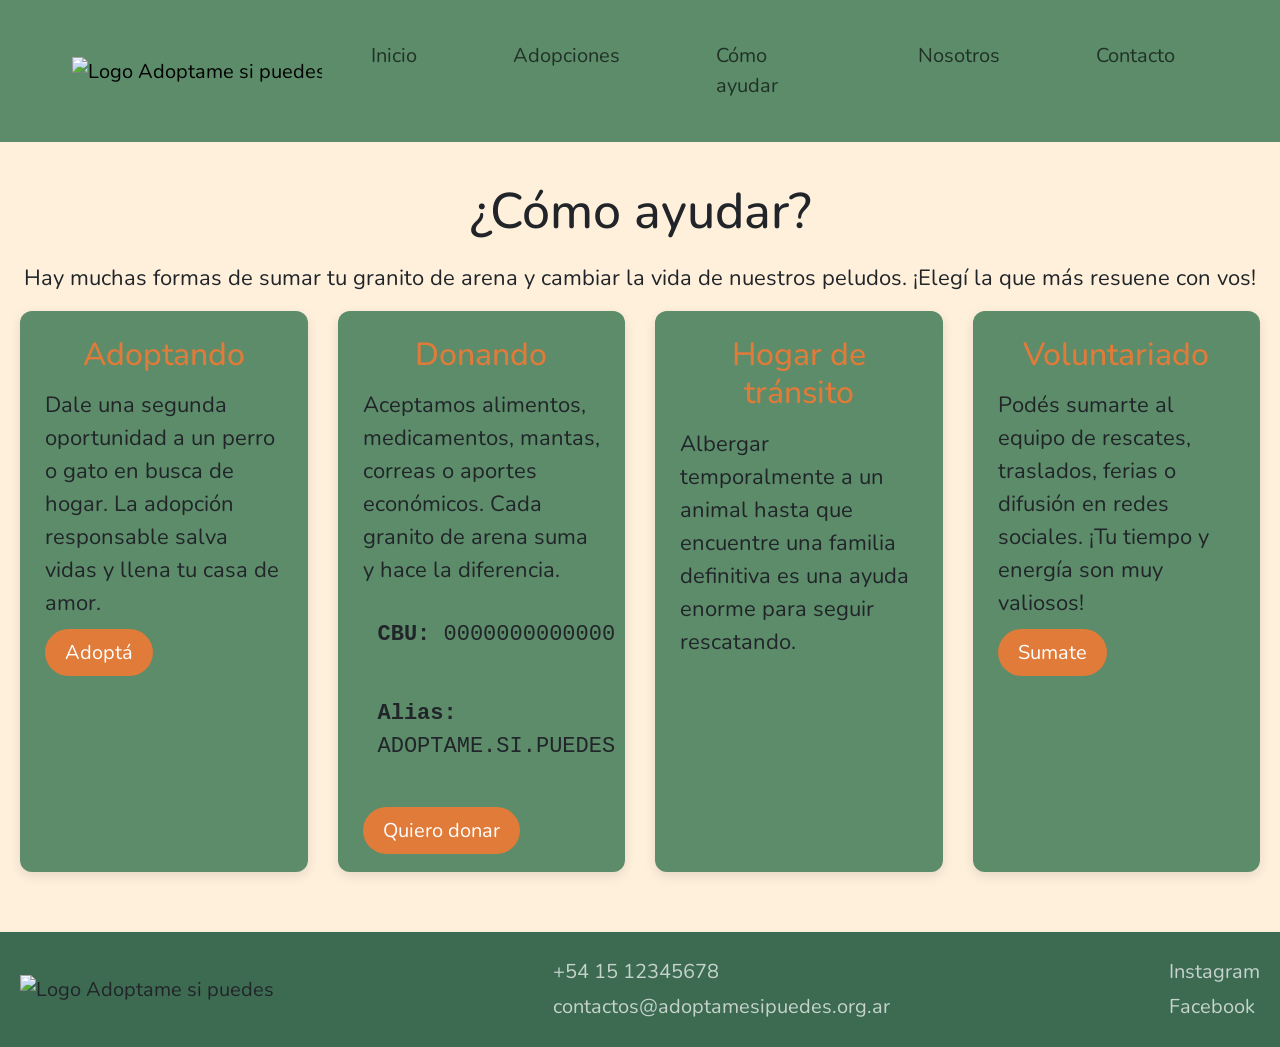
==== html/comoayudar.html @ fd618a39 "rediseño paleta de colores" ====
<!DOCTYPE html>
<html lang="es">
<head>
    <meta charset="UTF-8">
    <meta name="viewport" content="width=device-width, initial-scale=1.0">
    <meta name="description" content="Ayúdanos a seguir rescatando animales. Conoce las diferentes formas de colaborar: donaciones, voluntariado, adopción y más. Tu ayuda hace la diferencia.">
    <meta name="author" content="Camila Ayelen Sosa">
    <title>Cómo ayudar - Dona y colabora | Adoptame si puedes</title>
    <link rel="icon" type="image/png" href="../imagenes/favicon.png">
    <link href="https://cdn.jsdelivr.net/npm/bootstrap@5.3.8/dist/css/bootstrap.min.css" rel="stylesheet" integrity="sha384-sRIl4kxILFvY47J16cr9ZwB07vP4J8+LH7qKQnuqkuIAvNWLzeN8tE5YBujZqJLB" crossorigin="anonymous">
    <link rel="stylesheet" href="../css/style.css">
    <link rel="preconnect" href="https://fonts.googleapis.com">
<link rel="preconnect" href="https://fonts.gstatic.com" crossorigin>
<link href="https://fonts.googleapis.com/css2?family=Mozilla+Text:wght@200..700&family=Nata+Sans:wght@100..900&display=swap" rel="stylesheet">
</head>
<body>
    <header>
        <nav class="navbar navbar-expand-lg">
            <div class="container-fluid">
            <a class="navbar-brand" href="../index.html"><img src="../imagenes/adoptame-logo.webp" alt="Logo Adoptame si puedes" class="logo"></a>
            <button class="navbar-toggler" type="button" data-bs-toggle="collapse" data-bs-target="#navbarNav" aria-controls="navbarNav" aria-expanded="false" aria-label="Toggle navigation">
                <span class="navbar-toggler-icon"></span>
            </button>
                <div class="collapse navbar-collapse" id="navbarNav">
                    <ul class="navbar-nav ms-auto">
                        <li class="nav-item"><a class="nav-link" href="../index.html">Inicio</a></li>
                        <li class="nav-item"><a class="nav-link" href="adopciones.html">Adopciones</a></li>
                        <li class="nav-item"><a class="nav-link" href="comoayudar.html">Cómo ayudar</a></li>
                        <li class="nav-item"><a class="nav-link" href="nosotros.html">Nosotros</a></li>
                        <li class="nav-item"><a class="nav-link" href="contacto.html">Contacto</a></li>
                    </ul>
                </div>
            </div>
        </nav>
    </header>
    <main class="como-ayudar">
        <h1>¿Cómo ayudar?</h1>
        <p> Hay muchas formas de sumar tu granito de arena y cambiar la vida de nuestros peludos. 
    ¡Elegí la que más resuene con vos!</p>
        <div class="ayudar-grid">
            <!-- Adoptar -->
            <section class="card-ayuda">
                <h2>Adoptando</h2>
                <p>Dale una segunda oportunidad a un perro o gato en busca de hogar. 
        La adopción responsable salva vidas y llena tu casa de amor.</p>
                <a href="adopciones.html" class="buttons">Adoptá</a>
            </section>

            <!-- Donar -->
            <section class="card-ayuda">
                <h2>Donando</h2>
                <p>Aceptamos alimentos, medicamentos, mantas, correas o aportes económicos. 
                Cada granito de arena suma y hace la diferencia.</p>
                <div class="donaciones-box">
                <p><strong>CBU:</strong> 0000000000000</p>
                <p><strong>Alias:</strong> ADOPTAME.SI.PUEDES</p>
                </div>
                <a href="contacto.html" class="buttons">Quiero donar</a>
            </section>

            <!-- Tránsito -->
            <section class="card-ayuda">
                <h2>Hogar de tránsito</h2>
                <p>Albergar temporalmente a un animal hasta que encuentre una familia definitiva es una ayuda enorme para seguir rescatando.</p>
            </section>

            <!-- Voluntariado -->
            <section class="card-ayuda">
                <h2>Voluntariado</h2>
                <p>Podés sumarte al equipo de rescates, traslados, ferias o difusión en redes sociales. 
        ¡Tu tiempo y energía son muy valiosos!</p>
        <a href="contacto.html" class="buttons">Sumate</a>
            </section>
        </div>
    </main>

    

    <footer>
        <div>
            <img src="../imagenes/adoptame-logo.webp" alt="Logo Adoptame si puedes" class="footer-logo">
        </div>
        <ul class="ul-footer">
            <li>+54 15 12345678</li>
            <li><a href="mailto: contactos@adoptamesipuedes.org.ar">contactos@adoptamesipuedes.org.ar</a></li>
        </ul>
        <ul class="ul-footer">
            <li><a href="https://www.instagram.com/" target="_blank" rel="noopener noreferrer">Instagram</a></li>
            <li><a href="https://www.facebook.com/" target="_blank" rel="noopener noreferrer">Facebook</a></li>
        </ul>
    </footer>
    <script src="https://cdn.jsdelivr.net/npm/bootstrap@5.3.8/dist/js/bootstrap.bundle.min.js" integrity="sha384-FKyoEForCGlyvwx9Hj09JcYn3nv7wiPVlz7YYwJrWVcXK/BmnVDxM+D2scQbITxI" crossorigin="anonymous"></script>
</body>
</html>
---- css/style.css ----
@import url("https://fonts.googleapis.com/css2?family=Nunito:ital,wght@0,200..1000;1,200..1000&display=swap");
* {
  margin: 0;
  padding: 0;
  box-sizing: border-box;
}

body {
  font-family: "Nunito", sans-serif;
  font-size: 20px;
  font-style: normal;
  background-color: #FFF0DC;
}

a {
  list-style: none;
  text-decoration: none;
  color: #2E4D38;
}
a:hover {
  color: #E07B39;
}

.space-mono-regular-italic {
  font-family: "Space Mono", monospace;
  font-weight: 400;
  font-style: italic;
}

footer {
  background-color: #3D6B52;
  display: flex;
  justify-content: space-between;
  align-items: center;
  padding: 20px;
}
footer ul {
  flex-direction: column;
  list-style: none;
  padding: 0;
  margin: 0;
}
footer ul li {
  margin: 5px 0;
  color: rgba(255, 255, 255, 0.7);
}
footer a {
  color: rgba(255, 255, 255, 0.7);
}
footer a:hover {
  color: #E07B39;
}

.footer-logo {
  width: 130px;
}

.inicio {
  padding: 40px 20px;
  background-color: #FFF0DC;
}
.inicio .sec1 {
  text-align: center;
  max-width: 700px;
  margin: 0 auto 60px auto;
}
.inicio .sec1 h1 {
  font-size: 2.5rem;
  margin-bottom: 10px;
  color: #2E4D38;
}
.inicio .sec1 h2 {
  font-size: 1.4rem;
  font-weight: 600;
  color: #5C8C6A;
  margin-bottom: 16px;
}
.inicio .sec1 p {
  font-size: 1rem;
  color: #7A6652;
  line-height: 1.7;
  margin-bottom: 24px;
}

.sec2,
.sec3 {
  display: flex;
  align-items: center;
  width: 100%;
  justify-content: space-between;
  margin-bottom: 60px;
  gap: 40px;
  padding: 0 2.5rem;
  text-align: left;
}
.sec2 .div-imagen,
.sec3 .div-imagen {
  flex: 1;
  max-width: 45%;
}
.sec2 .div-imagen img,
.sec3 .div-imagen img {
  max-width: 100%;
  border-radius: 16px;
  height: auto;
  box-shadow: 0 8px 24px rgba(0, 0, 0, 0.1);
}
.sec2 .div-texto,
.sec3 .div-texto {
  flex: 1;
  max-width: 45%;
  text-align: center;
}
.sec2 .div-texto p,
.sec3 .div-texto p {
  color: #7A6652;
  font-size: 1.1rem;
  line-height: 1.7;
  margin-bottom: 20px;
}

.sec3 {
  flex-direction: row-reverse;
}

.main-nosotros {
  display: flex;
  flex-wrap: wrap;
  align-items: flex-start;
  justify-content: space-between;
  gap: 2.5rem;
  padding: 2.5rem 1.25rem;
}
.main-nosotros .texto-nosotros {
  flex: 1 1 45%;
  text-align: left;
}
.main-nosotros .texto-nosotros h1 {
  font-size: 2.5rem;
  margin-bottom: 20px;
}

#carouselExample {
  flex: 1 1 45%;
  max-width: 500px;
  min-height: 350px;
  position: relative;
}
#carouselExample .carousel-inner {
  border-radius: 8px;
  overflow: hidden;
  height: 350px;
}
#carouselExample .carousel-inner .carousel-item {
  height: 100%;
}
#carouselExample .carousel-inner .carousel-item img {
  width: 100%;
  height: 100%;
  object-fit: cover;
}

.contacto {
  max-width: 50rem;
  margin: 0 auto;
  padding: 40px 20px;
  text-align: center;
}
.contacto form {
  display: flex;
  flex-direction: column;
  gap: 15px;
  text-align: left;
}
.contacto form label {
  font-weight: bold;
}
.contacto form input, .contacto form select, .contacto form textarea {
  padding: 10px;
  border: 1px solid #e5e5e5;
  border-radius: 8px;
  font-size: 16px;
  width: 100%;
}
.contacto form input:hover, .contacto form select:hover, .contacto form textarea:hover {
  border: 2px solid black; /* el color y grosor que quieras */
  outline: none; /* para evitar el borde azul del navegador */
  transition: border 0.3s ease;
}

.formulario-contenedor textarea {
  height: 100px;
}

.logos-redes {
  width: 120px;
}

.como-ayudar {
  margin: 0 auto;
  padding: 40px 20px;
  text-align: center;
  margin-bottom: 1.25rem;
  font-size: 1.375rem;
}
.como-ayudar h1 {
  font-size: 3.125rem;
  margin-bottom: 20px;
}
.como-ayudar div {
  display: grid;
  grid-template-columns: repeat(auto-fit, minmax(250px, 1fr));
  gap: 30px;
}

.donaciones-box {
  background-color: #E07B39;
  padding: 15px;
  margin-top: 15px;
  margin-bottom: 20px;
  border-radius: 8px;
  font-family: monospace;
}

.adopcionesintro, h2 {
  display: flex;
  flex-direction: column;
  justify-content: flex-start;
  align-items: center;
  flex-wrap: nowrap;
  gap: 0;
  width: 100%;
  text-align: center;
  padding-top: 40px;
}

h2 {
  padding-top: 0;
}

header {
  display: flex;
  flex-direction: row;
  justify-content: space-between;
  align-items: center;
  flex-wrap: nowrap;
  gap: 0;
  width: 100%;
  position: sticky;
  z-index: 1000;
  top: 0px;
  background-color: #5C8C6A !important;
}
header nav {
  display: flex;
  flex-direction: row;
  justify-content: flex-end;
  align-items: stretch;
  flex-wrap: nowrap;
  gap: 0;
  font-size: 20px;
}
header nav ul {
  display: flex;
  flex-direction: row;
  justify-content: flex-start;
  align-items: stretch;
  flex-wrap: nowrap;
  gap: 20px;
  list-style: none;
  margin: 0;
  padding: 0;
}
header nav ul a {
  text-decoration: none;
  color: #fff;
  margin: 20px;
}

.logo {
  width: 130px;
}

.buttons {
  padding: 10px 20px;
  background-color: #E07B39;
  border-radius: 62.5rem;
  text-decoration: none;
  color: #fff;
  font-size: 20px;
  border: none;
  cursor: pointer;
  transition: all 0.3s ease;
}
.buttons:hover {
  background-color: #3D6B52;
  color: #fff;
  transform: translateY(-2px);
  box-shadow: 0 4px 8px rgba(0, 0, 0, 0.2);
}
.buttons:active {
  transform: translateY(0);
  box-shadow: 0 2px 4px rgba(0, 0, 0, 0.1);
}
.buttons:focus-visible {
  outline: 2px solid #FFF0DC;
  outline-offset: 4px;
}

input:focus {
  font-style: italic;
}

.card-ayuda {
  background: #5C8C6A;
  border-radius: 12px;
  padding: 25px;
  box-shadow: 0 4px 12px rgba(0, 0, 0, 0.1);
  text-align: left;
  transition: all 0.3s ease;
}
.card-ayuda:hover {
  transform: translateY(-5px);
  box-shadow: 0 8px 20px rgba(0, 0, 0, 0.15);
  background: #FFF0DC;
}
.card-ayuda h2 {
  color: #E07B39;
  margin-bottom: 15px;
}
.card-ayuda div {
  background: #5C8C6A;
  padding: 15px;
  margin-top: 15px;
  border-radius: 8px;
  font-family: monospace;
}

.cards {
  display: flex;
  flex-direction: row;
  justify-content: space-between;
  align-items: flex-start;
  flex-wrap: wrap;
  gap: 20px;
}

.card {
  width: 18rem;
  min-height: 18.75rem;
  overflow: hidden;
  flex: 0 1 calc(33.333% - 20px);
  margin-bottom: 20px;
  background: #FFF0DC;
  border-radius: 1.25rem;
  filter: grayscale(1);
  transition: all 0.4s ease;
}
.card:hover {
  filter: grayscale(0);
  transform: translateY(-8px);
  box-shadow: 0 12px 25px rgba(0, 0, 0, 0.15);
}

.card-img-top {
  width: 100%;
  height: auto;
  object-fit: cover;
  border-radius: 1.25rem;
  transition: transform 0.4s ease;
}
.card-img-top:hover {
  transform: scale(1.1);
}

.card-body {
  padding: 15px;
  margin-top: 35px;
  transition: all 0.3s ease;
}
.card-body .card-title {
  transition: color 0.3s ease;
}
.card:hover .card-body .card-title {
  color: #E07B39;
}

@media (min-width: 1200px) {
  header {
    padding: 0 60px;
  }
  header nav ul {
    display: flex;
    flex-direction: row;
    justify-content: flex-start;
    align-items: stretch;
    flex-wrap: nowrap;
    gap: 30px;
  }
  header nav ul a {
    text-decoration: none;
    color: #FFF0DC;
    margin: 25px;
    font-size: 22px;
  }
  .logo {
    width: 150px;
  }
  .sec2, .sec3 {
    padding: 0 60px;
    gap: 50px;
  }
}
@media (max-width: 768px) {
  header {
    display: flex;
    flex-direction: column;
    justify-content: center;
    align-items: center;
    flex-wrap: nowrap;
    gap: 10px;
    padding: 10px;
  }
  header nav {
    width: 100%;
    display: flex;
    flex-direction: row;
    justify-content: center;
    align-items: stretch;
    flex-wrap: nowrap;
    gap: 0;
  }
  header nav ul {
    display: flex;
    flex-direction: row;
    justify-content: center;
    align-items: stretch;
    flex-wrap: wrap;
    gap: 15px;
  }
  header nav ul a {
    text-decoration: none;
    color: #FFF0DC;
    margin: 10px;
    font-size: 18px;
  }
  .sec2, .sec3 {
    flex-direction: column;
    gap: 30px;
    padding: 0 20px;
    text-align: center;
  }
  .sec2 .div-imagen, .sec2 .div-texto, .sec3 .div-imagen, .sec3 .div-texto {
    max-width: 100%;
  }
  .sec3 {
    flex-direction: column;
  }
  .cards {
    justify-content: center;
  }
  .cards .card {
    flex: 0 1 calc(100% - 20px);
  }
  .main-nosotros {
    flex-direction: column;
    text-align: center;
  }
  .main-nosotros .texto-nosotros,
  .main-nosotros #carouselExample {
    flex: 1 1 100%;
    max-width: 100%;
  }
  .main-nosotros #carouselExample {
    min-height: 250px;
  }
  .main-nosotros #carouselExample .carousel-inner {
    height: 250px;
  }
  footer {
    flex-direction: column;
    align-items: center;
    text-align: center;
  }
}
@media (max-width: 320px) {
  header {
    display: flex;
    flex-direction: column;
    justify-content: center;
    align-items: center;
    flex-wrap: nowrap;
    gap: 8px;
    padding: 8px;
  }
  header nav ul {
    display: flex;
    flex-direction: column;
    justify-content: center;
    align-items: center;
    flex-wrap: nowrap;
    gap: 10px;
    text-align: center;
  }
  header nav ul a {
    text-decoration: none;
    color: #FFF0DC;
    margin: 8px 0;
    font-size: 16px;
    padding: 5px 10px;
    border-radius: 4px;
  }
  header nav ul a:hover {
    background-color: rgba(255, 240, 220, 0.1);
  }
  .logo {
    width: 90px;
  }
  .inicio {
    padding: 20px 10px;
  }
  .sec2 .sec3 {
    flex-direction: column;
    align-items: center;
    text-align: center;
    gap: 20px;
    padding: 0 15px;
    margin-bottom: 40px;
  }
  .sec2 .sec3 .div-imagen .div-texto {
    max-width: 100%;
  }
}

/*# sourceMappingURL=style.css.map */
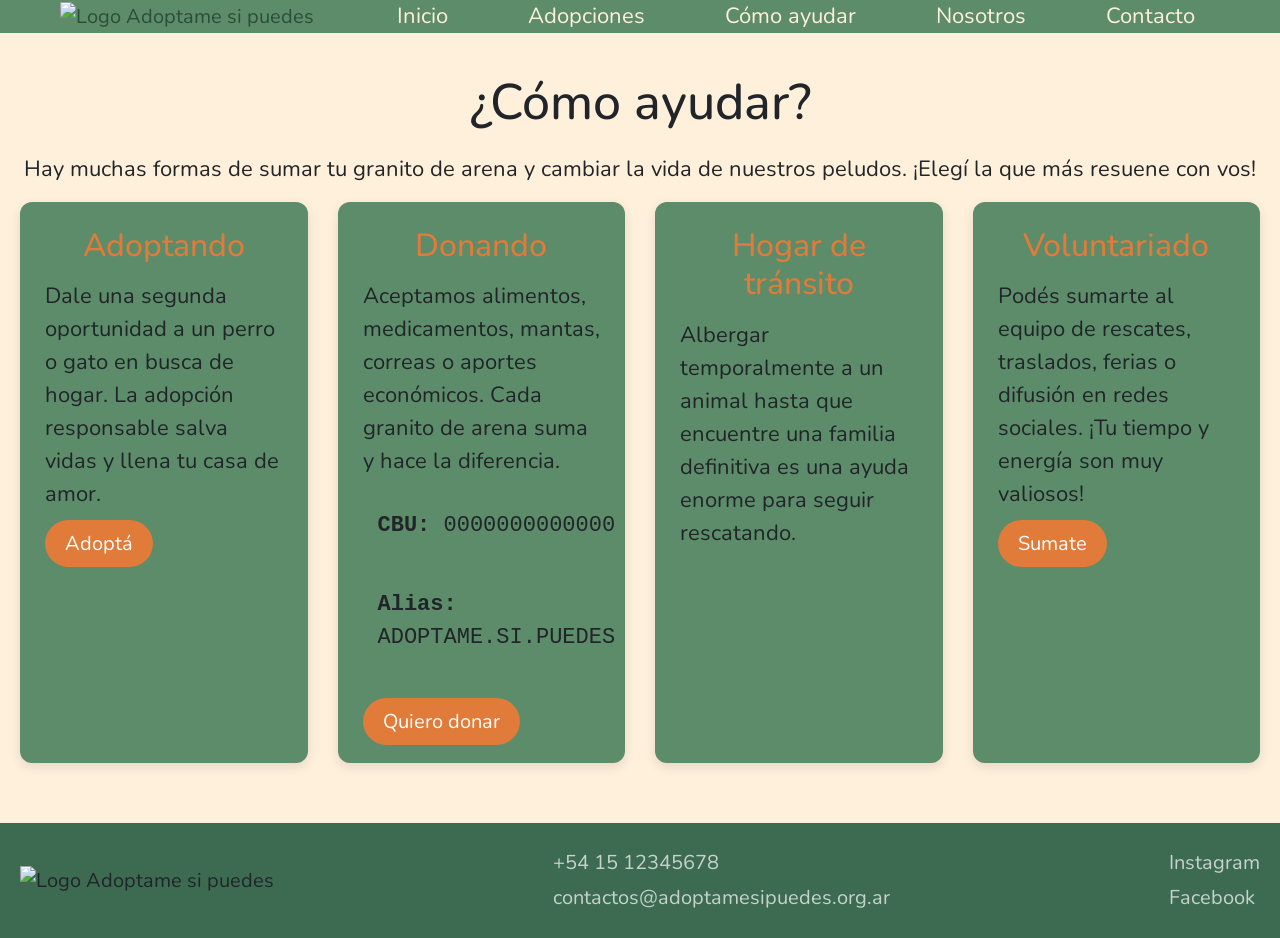
==== commit 01bb34ec: "menu hamburguesa con js" ====
--- a/html/comoayudar.html
+++ b/html/comoayudar.html
@@ -14,23 +14,23 @@
 <link href="https://fonts.googleapis.com/css2?family=Mozilla+Text:wght@200..700&family=Nata+Sans:wght@100..900&display=swap" rel="stylesheet">
 </head>
 <body>
-    <header>
-        <nav class="navbar navbar-expand-lg">
-            <div class="container-fluid">
-            <a class="navbar-brand" href="../index.html"><img src="../imagenes/adoptame-logo.webp" alt="Logo Adoptame si puedes" class="logo"></a>
-            <button class="navbar-toggler" type="button" data-bs-toggle="collapse" data-bs-target="#navbarNav" aria-controls="navbarNav" aria-expanded="false" aria-label="Toggle navigation">
-                <span class="navbar-toggler-icon"></span>
-            </button>
-                <div class="collapse navbar-collapse" id="navbarNav">
-                    <ul class="navbar-nav ms-auto">
-                        <li class="nav-item"><a class="nav-link" href="../index.html">Inicio</a></li>
-                        <li class="nav-item"><a class="nav-link" href="adopciones.html">Adopciones</a></li>
-                        <li class="nav-item"><a class="nav-link" href="comoayudar.html">Cómo ayudar</a></li>
-                        <li class="nav-item"><a class="nav-link" href="nosotros.html">Nosotros</a></li>
-                        <li class="nav-item"><a class="nav-link" href="contacto.html">Contacto</a></li>
-                    </ul>
-                </div>
-            </div>
+     <header>
+        <a href="../index.html">
+            <img src="../imagenes/adoptame-logo.webp" alt="Logo Adoptame si puedes" class="logo">
+        </a>
+        <button class="hamburger" id="hamburger">
+            <span></span>
+            <span></span>
+            <span></span>
+        </button>
+        <nav>
+            <ul>
+                <li><a href="../index.html">Inicio</a></li>
+                <li><a href="adopciones.html">Adopciones</a></li>
+                <li><a href="comoayudar.html">Cómo ayudar</a></li>
+                <li><a href="nosotros.html">Nosotros</a></li>
+                <li><a href="contacto.html">Contacto</a></li>
+            </ul>
         </nav>
     </header>
     <main class="como-ayudar">
@@ -90,5 +90,6 @@
         </ul>
     </footer>
     <script src="https://cdn.jsdelivr.net/npm/bootstrap@5.3.8/dist/js/bootstrap.bundle.min.js" integrity="sha384-FKyoEForCGlyvwx9Hj09JcYn3nv7wiPVlz7YYwJrWVcXK/BmnVDxM+D2scQbITxI" crossorigin="anonymous"></script>
+    <script src="../javascript/menu.js"></script>
 </body>
 </html>
--- a/css/style.css
+++ b/css/style.css
@@ -233,9 +233,20 @@
   text-align: center;
   padding-top: 40px;
 }
+.adopcionesintro h1, h2 h1 {
+  color: #2E4D38;
+  font-size: 2.5rem;
+  margin-bottom: 12px;
+}
+.adopcionesintro p, h2 p {
+  color: #5C8C6A;
+  font-style: italic;
+  font-size: 1.1rem;
+}
 
 h2 {
   padding-top: 0;
+  color: #2E4D38;
 }
 
 header {
@@ -250,6 +261,7 @@
   z-index: 1000;
   top: 0px;
   background-color: #5C8C6A !important;
+  padding: 6px 20px;
 }
 header nav {
   display: flex;
@@ -258,7 +270,7 @@
   align-items: stretch;
   flex-wrap: nowrap;
   gap: 0;
-  font-size: 20px;
+  font-size: 16px;
 }
 header nav ul {
   display: flex;
@@ -274,13 +286,48 @@
 header nav ul a {
   text-decoration: none;
   color: #fff;
-  margin: 20px;
+  margin: 12px;
 }
 
 .logo {
-  width: 130px;
-}
-
+  width: 90px;
+}
+
+.hamburger {
+  display: none;
+  flex-direction: column;
+  gap: 5px;
+  cursor: pointer;
+  padding: 4px;
+  background: transparent;
+  border: none;
+}
+.hamburger span {
+  width: 25px;
+  height: 3px;
+  background-color: #fff;
+  border-radius: 3px;
+  transition: all 0.3s ease;
+}
+
+@media (max-width: 768px) {
+  .hamburger {
+    display: flex;
+  }
+  header nav {
+    display: none;
+    width: 100%;
+  }
+  header nav ul {
+    flex-direction: column;
+    align-items: center;
+    padding: 10px 0;
+    gap: 10px;
+  }
+  header nav.abierto {
+    display: flex;
+  }
+}
 .buttons {
   padding: 10px 20px;
   background-color: #E07B39;
@@ -412,37 +459,25 @@
   }
 }
 @media (max-width: 768px) {
+  .hamburger {
+    display: flex;
+  }
   header {
-    display: flex;
-    flex-direction: column;
-    justify-content: center;
+    flex-wrap: wrap;
+    padding: 6px 20px;
+  }
+  header nav {
+    display: none;
+    width: 100%;
+  }
+  header nav ul {
+    flex-direction: column;
     align-items: center;
-    flex-wrap: nowrap;
+    padding: 10px 0;
     gap: 10px;
-    padding: 10px;
-  }
-  header nav {
-    width: 100%;
-    display: flex;
-    flex-direction: row;
-    justify-content: center;
-    align-items: stretch;
-    flex-wrap: nowrap;
-    gap: 0;
-  }
-  header nav ul {
-    display: flex;
-    flex-direction: row;
-    justify-content: center;
-    align-items: stretch;
-    flex-wrap: wrap;
-    gap: 15px;
-  }
-  header nav ul a {
-    text-decoration: none;
-    color: #FFF0DC;
-    margin: 10px;
-    font-size: 18px;
+  }
+  header nav.abierto {
+    display: flex;
   }
   .sec2, .sec3 {
     flex-direction: column;
